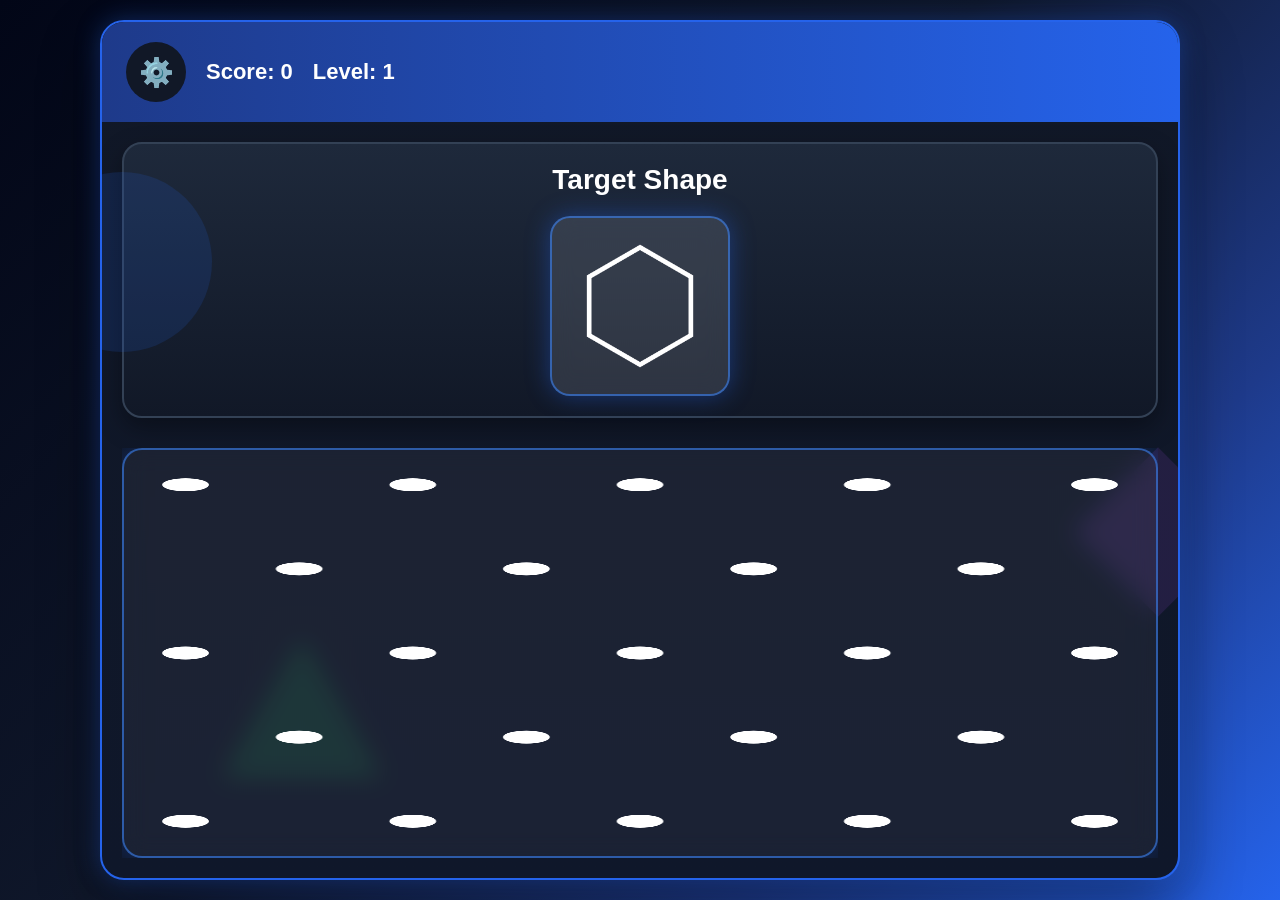
==== game.html @ 3c725fc0 "Add clue hint system and improve level progression" ====
<!DOCTYPE html>
<html lang="en">

<head>
  <meta charset="UTF-8" />
  <meta name="viewport" content="width=device-width, initial-scale=1.0" />
  <title>Shape Game</title>

  <link rel="stylesheet" href="./css/style.css" />
</head>

<body>

  <div id="game-container">
    <div class="bg-shapes">
    
      <span class="bg-circle"></span>
    
      <span class="bg-square"></span>
    
      <span class="bg-triangle"></span>
    
    </div>
  
    <!-- Header -->
    <header id="game-header">
    
      <div class="left-section">
        <button id="settings-btn">⚙️</button>
    
        <div id="game-info">
          <span>Score: <strong id="score">0</strong></span>
          <span>Level: <strong id="level">1</strong></span>
        </div>
      </div>
    
    </header>
  
    <!-- Target Shape -->
    <section id="target-area">
      <h2>Target Shape</h2>
  
      <canvas id="shapeCanvas"></canvas>
    </section>
  
    <!-- Play Area -->
    <section id="play-area">
      <canvas id="gameCanvas"></canvas>
    </section>
  
    <!-- Settings -->
    <div id="settings-menu" class="hidden">
    
      <button class="menu-btn" id="home-btn">
        🏠
        <span>Home</span>
      </button>
    
      <button class="menu-btn" id="clue-btn">
        💡
        <span>Clue</span>
      </button>
    
      <button class="menu-btn" id="retry-btn">
        🔄
        <span>Retry</span>
      </button>
    
      <button class="menu-btn" id="share-btn">
        📤
        <span>Share</span>
      </button>
    
    </div>
    <!-- Level Complete Popup -->
    <div id="level-popup" class="hidden">
    
      <div class="popup-content">
    
        <h2 id="popup-title">
          🎉 Level Complete!
        </h2>
    
        <p id="popup-score">
          Score: 0
        </p>
    
        <button id="next-level-btn">
          Next Level →
        </button>
    
      </div>
    
    </div>
    <!-- Clue Message -->
    <div id="clue-message" class="hidden">
      💡 Follow the highlighted shape
    </div>
  
  </div>

  <script type="module" src="./js/main.js"></script>

</body>

</html>
---- css/style.css ----
/* =========================
   RESET
========================= */
* {
  margin: 0;
  padding: 0;
  box-sizing: border-box;
}

body {
  font-family: Arial, sans-serif;

  background: linear-gradient(135deg,
      #020617 0%,
      #0F172A 45%,
      #1E3A8A 75%,
      #2563EB 100%);

  background-attachment: fixed;

  display: flex;
  justify-content: center;
  align-items: center;

  min-height: 100vh;
  overflow: hidden;
}

/* =========================
   GAME CONTAINER
========================= */

#game-container {
  position: relative;

  width: 1080px;
  height: 1920px;

  max-width: calc(100vw - 40px);
  max-height: calc(100vh - 40px);

  margin: 20px;

  aspect-ratio: 9 / 16;

  background: linear-gradient(180deg, #111827, #0F172A);

  display: flex;
  flex-direction: column;

  border: 2px solid #2563EB;
  border-radius: 24px;

  box-shadow:
    0 0 25px rgba(37, 99, 235, .35),
    0 25px 60px rgba(0, 0, 0, .45);

  overflow: hidden;
}

/* =========================
   HEADER
========================= */

#game-header {
  display: flex;
  justify-content: space-between;
  align-items: center;
  background: linear-gradient(90deg,
      #1E3A8A,
      #2563EB);
  color: white;

  padding: 20px 24px;
}

.left-section {
  display: flex;
  align-items: center;
  gap: 20px;
}

#settings-btn {
  width: 60px;
  height: 60px;

  border: none;
  border-radius: 50%;

  background: #111827;
  color: white;

  font-size: 28px;
  cursor: pointer;
}

#settings-btn:hover {
  background: #2563EB;
}

#game-info {
  display: flex;
  gap: 20px;

  font-size: 22px;
  font-weight: bold;
}

/* =========================
   TARGET AREA
========================= */

#target-area {
  display: flex;
  flex-direction: column;
  align-items: center;
  background: linear-gradient(180deg,
      #1E293B,
      #111827);

  gap: 20px;
  border: 2px solid #334155;
  border-radius: 20px;

  box-shadow: 0 10px 25px rgba(0, 0, 0, .35);

  margin: 20px;
    margin-bottom: 10px;
  padding: 20px;
}

#target-area h2 {
  font-size: 28px;
  color: white;
}

#shapeCanvas {
  width: 180px;
  height: 180px;

  background: rgba(255, 255, 255, .12);
  backdrop-filter: blur(12px);
  border: 2px solid rgba(59, 130, 246, .6);
  border-radius: 20px;

  box-shadow:
    0 0 25px rgba(37, 99, 235, .4);
}

/* =========================
   PLAY AREA
========================= */

#play-area {
  flex: 1;

  display: flex;
  justify-content: center;
  align-items: center;
  /* padding: 10px 10px 20px; */
  margin: 20px;

  overflow: hidden;
}

#gameCanvas {
  display: block;

  width: 100%;
  height: auto;

  max-height: 100%;

  background: rgba(255, 255, 255, .05);
  backdrop-filter: blur(12px);

  border: 2px solid rgba(59, 130, 246, .6);
  border-radius: 20px;

  box-shadow: 0 0 25px rgba(37, 99, 235, .3);

  margin: 0 auto;
  padding: 10px;
}

/* =========================
   SETTINGS MENU
========================= */

#settings-menu {
  position: absolute;

  top: 90px;
  left: 20px;

  width: 220px;

  padding: 15px;

  display: flex;
  flex-direction: column;
  gap: 12px;

  background: #1E293B;

  border-radius: 16px;

  box-shadow: 0 10px 25px rgba(0, 0, 0, .25);

  z-index: 999;
}

.menu-btn {
  display: flex;
  align-items: center;
  gap: 12px;

  padding: 14px;

  border: none;
  border-radius: 12px;

  background: #334155;
  color: white;

  cursor: pointer;

  font-size: 18px;

  transition: .25s;
}

.menu-btn:hover {
  background: #2563EB;
  transform: translateX(4px);
}

.hidden {
  display: none !important;
}

/* =========================
   RESPONSIVE
========================= */

@media (max-width: 768px) {

  #game-header {
    padding: 15px;
  }

  #settings-btn {
    width: 50px;
    height: 50px;
    font-size: 22px;
  }

  #game-info {
    font-size: 18px;
    gap: 12px;
  }

  #shapeCanvas {
    width: 180px;
    height: 180px;
  }

  #target-area h2 {
    font-size: 22px;
  }

  #play-area {
    margin: 12px;
  }

}
/* =========================
   BACKGROUND SHAPES
========================= */


.bg-shapes {

  position: absolute;

  inset: 0;

  overflow: hidden;

  pointer-events: none;

  z-index: 0;

}



.bg-circle {

  position: absolute;

  width: 180px;

  height: 180px;

  border-radius: 50%;

  background: rgba(37, 99, 235, .15);

  top: 150px;

  left: -70px;

  animation: moveShape 6s infinite ease-in-out;

}



.bg-square {

  position: absolute;

  width: 120px;

  height: 120px;

  background: rgba(168, 85, 247, .12);

  right: -40px;

  top: 450px;

  transform: rotate(45deg);

  animation: rotateShape 8s infinite linear;

}



.bg-triangle {

  position: absolute;

  width: 0;

  height: 0;

  border-left: 80px solid transparent;

  border-right: 80px solid transparent;

  border-bottom: 140px solid rgba(34, 197, 94, .12);

  bottom: 100px;

  left: 120px;

  animation: moveShape 7s infinite ease-in-out;

}



@keyframes moveShape {

  50% {

    transform: translateY(-25px);

  }

}



@keyframes rotateShape {

  100% {

    transform: rotate(405deg);

  }

}
@media (max-width:768px) {

  #game-container {
    width: 100vw;
    height: 100vh;

    max-width: none;
    max-height: none;

    margin: 0;
    border-radius: 0;
  }

}
#gameCanvas {
  touch-action: none;
  user-select: none;
}

#shapeCanvas {

  animation:
    targetFloat 3s ease-in-out infinite,
    targetGlow 2s ease-in-out infinite;

}


@keyframes targetGlow {

  0%,
  100% {

    box-shadow:
      0 0 20px rgba(37, 99, 235, .4);

  }


  50% {

    box-shadow:
      0 0 45px rgba(59, 130, 246, .8);

  }

}
.level-message {

  position: fixed;

  top: 50%;
  left: 50%;


  transform:
    translate(-50%, -50%) scale(0);


  padding: 30px 50px;


  background:
    rgba(15, 23, 42, .95);


  color: white;


  font-size: 30px;

  font-weight: bold;


  text-align: center;


  border-radius: 25px;


  z-index: 9999;


  box-shadow:
    0 0 40px rgba(37, 99, 235, .8);


  animation: messagePop .4s forwards;

}



@keyframes messagePop {

  to {

    transform:
      translate(-50%, -50%) scale(1);

  }

}
/* =========================
   LEVEL COMPLETE POPUP
========================= */

#level-popup {

  position: absolute;
  inset: 0;

  display: flex;
  justify-content: center;
  align-items: center;

  background: rgba(0, 0, 0, .65);

  z-index: 9999;

}

.popup-content {

  width: 420px;
  max-width: 90%;

  padding: 40px;

  background: #0F172A;

  border: 2px solid #2563EB;
  border-radius: 25px;

  text-align: center;

  color: white;

  box-shadow:
    0 0 40px rgba(37, 99, 235, .5);

}

.popup-content h2 {

  font-size: 36px;
  margin-bottom: 20px;

}

.popup-content p {

  font-size: 22px;
  margin-bottom: 30px;

}

#next-level-btn {

  padding: 15px 35px;

  border: none;
  border-radius: 14px;

  background: #2563EB;

  color: white;

  font-size: 20px;
  font-weight: bold;

  cursor: pointer;

  transition: .25s;

}

#next-level-btn:hover {

  background: #3B82F6;

  transform: scale(1.05);

}
/* =========================
   CLUE MESSAGE
========================= */

#clue-message {

  position: absolute;

  top: 50%;
  left: 50%;

  transform: translate(-50%, -50%);

  background: rgba(15, 23, 42, 0.95);

  color: white;

  padding: 22px 35px;

  border-radius: 20px;

  font-size: 24px;

  font-weight: bold;

  text-align: center;

  border: 2px solid #2563EB;

  box-shadow:
    0 0 30px rgba(37, 99, 235, .6);

  z-index: 2000;

  animation: clueShow .3s ease;
}


@keyframes clueShow {

  from {

    opacity: 0;

    transform:
      translate(-50%, -50%) scale(.6);

  }


  to {

    opacity: 1;

    transform:
      translate(-50%, -50%) scale(1);

  }

}
.clue-highlight {

  animation: shapeGlow 0.5s infinite alternate;

}


@keyframes shapeGlow {

  from {

    box-shadow:
      0 0 10px #2563EB;

  }


  to {

    box-shadow:
      0 0 40px #38BDF8;

  }

}
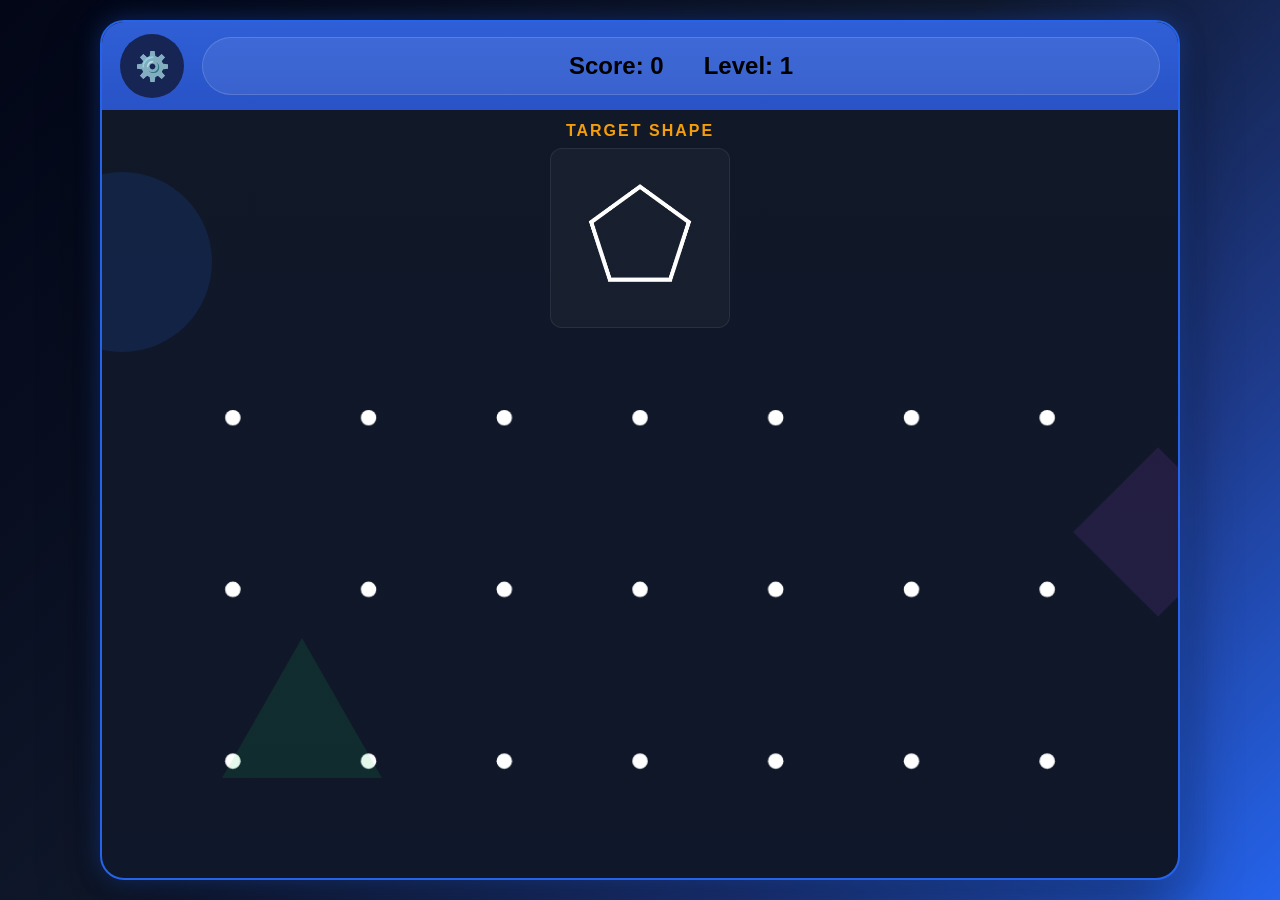
==== commit 6f5405d2: "Refactor game layout and prepare for pattern-based shape system" ====
--- a/game.html
+++ b/game.html
@@ -36,17 +36,20 @@
     
     </header>
   
-    <!-- Target Shape -->
-    <section id="target-area">
-      <h2>Target Shape</h2>
-  
-      <canvas id="shapeCanvas"></canvas>
-    </section>
-  
-    <!-- Play Area -->
-    <section id="play-area">
-      <canvas id="gameCanvas"></canvas>
-    </section>
+    <div id="game-content">
+    
+      <!-- Target Shape -->
+      <section id="target-area">
+        <h2>Target Shape</h2>
+        <canvas id="shapeCanvas"></canvas>
+      </section>
+    
+      <!-- Play Area -->
+      <section id="play-area">
+        <canvas id="gameCanvas"></canvas>
+      </section>
+    
+    </div>
   
     <!-- Settings -->
     <div id="settings-menu" class="hidden">
--- a/css/style.css
+++ b/css/style.css
@@ -63,35 +63,57 @@
 ========================= */
 
 #game-header {
-  display: flex;
+
+  height: 90px;
+
+  padding: 12px 18px;
+
+  display: flex;
+
   justify-content: space-between;
-  align-items: center;
-  background: linear-gradient(90deg,
-      #1E3A8A,
-      #2563EB);
-  color: white;
-
-  padding: 20px 24px;
+
+  align-items: center;
+
+  background: linear-gradient(180deg, #2F5FD6, #2953C7);
+
+}
+#game-content {
+  flex: 1;
+
+  display: flex;
+  flex-direction: column;
+  align-items: center;
+
+  padding-top: 12px;
 }
 
 .left-section {
-  display: flex;
-  align-items: center;
-  gap: 20px;
+
+  width: 100%;
+
+  display: flex;
+
+  align-items: center;
+
+  gap: 18px;
+
 }
 
 #settings-btn {
-  width: 60px;
-  height: 60px;
+
+  width: 64px;
+  height: 64px;
+
+  flex-shrink: 0;
+
+  border-radius: 50%;
+
+  font-size: 28px;
+
+  background: #172554;
 
   border: none;
-  border-radius: 50%;
-
-  background: #111827;
-  color: white;
-
-  font-size: 28px;
-  cursor: pointer;
+
 }
 
 #settings-btn:hover {
@@ -99,11 +121,29 @@
 }
 
 #game-info {
-  display: flex;
-  gap: 20px;
-
-  font-size: 22px;
+
+  flex: 1;
+
+  height: 58px;
+
+  border-radius: 40px;
+
+  background: rgba(255, 255, 255, .08);
+
+  border: 1px solid rgba(255, 255, 255, .15);
+
+  display: flex;
+
+  justify-content: center;
+
+  align-items: center;
+
+  gap: 40px;
+
+  font-size: 24px;
+
   font-weight: bold;
+
 }
 
 /* =========================
@@ -111,40 +151,33 @@
 ========================= */
 
 #target-area {
+
+  width: 420px;
+
+  max-width: 90%;
+
   display: flex;
   flex-direction: column;
   align-items: center;
-  background: linear-gradient(180deg,
-      #1E293B,
-      #111827);
-
-  gap: 20px;
-  border: 2px solid #334155;
-  border-radius: 20px;
-
-  box-shadow: 0 10px 25px rgba(0, 0, 0, .35);
-
-  margin: 20px;
-    margin-bottom: 10px;
-  padding: 20px;
+
+  margin-bottom: 16px;
 }
 
 #target-area h2 {
-  font-size: 28px;
-  color: white;
+  font-size: 16px;
+  letter-spacing: 2px;
+  text-transform: uppercase;
+  color: #F59E0B;
+  margin-bottom: 8px;
 }
 
 #shapeCanvas {
   width: 180px;
   height: 180px;
-
-  background: rgba(255, 255, 255, .12);
-  backdrop-filter: blur(12px);
-  border: 2px solid rgba(59, 130, 246, .6);
-  border-radius: 20px;
-
-  box-shadow:
-    0 0 25px rgba(37, 99, 235, .4);
+  background: rgba(255, 255, 255, .03);
+  border-radius: 12px;
+  border: 1px solid rgba(255, 255, 255, .08);
+  padding: 12px;
 }
 
 /* =========================
@@ -152,37 +185,32 @@
 ========================= */
 
 #play-area {
+
   flex: 1;
 
-  display: flex;
+  margin: 6px 16px 16px;
+
+  display: flex;
+
   justify-content: center;
-  align-items: center;
-  /* padding: 10px 10px 20px; */
-  margin: 20px;
+
+  align-items: flex-start;
 
   overflow: hidden;
+
 }
 
 #gameCanvas {
-  display: block;
 
   width: 100%;
-  height: auto;
-
-  max-height: 100%;
-
-  background: rgba(255, 255, 255, .05);
-  backdrop-filter: blur(12px);
-
-  border: 2px solid rgba(59, 130, 246, .6);
-  border-radius: 20px;
-
-  box-shadow: 0 0 25px rgba(37, 99, 235, .3);
-
-  margin: 0 auto;
-  padding: 10px;
-}
-
+  height: 100%;
+  background: transparent;
+  border: none;
+  border-radius: 0;
+  box-shadow: none;
+  padding: 0;
+
+}
 /* =========================
    SETTINGS MENU
 ========================= */
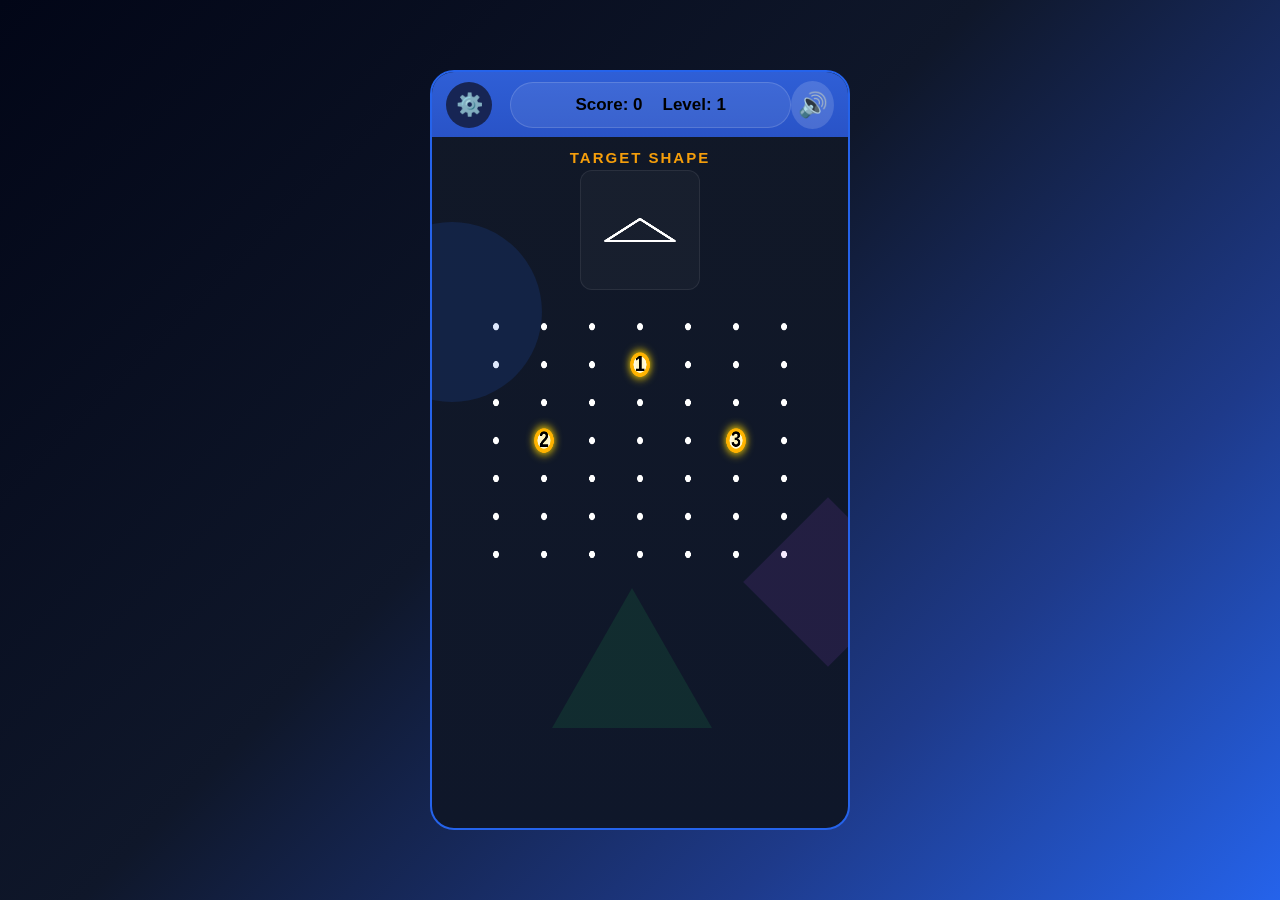
==== commit 1cf30743: "Fix mobile header layout and add sound button styling" ====
--- a/game.html
+++ b/game.html
@@ -10,6 +10,22 @@
 </head>
 
 <body>
+  <!-- Wrong Shape Popup -->
+  <div id="wrong-popup" class="hidden">
+  
+    <div class="wrong-popup-content">
+  
+      <h2>WRONG SHAPE</h2>
+  
+      <p>Try Again!</p>
+  
+      <button id="wrong-retry-btn">
+        RETRY
+      </button>
+  
+    </div>
+  
+  </div>
 
   <div id="game-container">
     <div class="bg-shapes">
@@ -33,6 +49,7 @@
           <span>Level: <strong id="level">1</strong></span>
         </div>
       </div>
+      <button id="sound-btn">🔊</button>
     
     </header>
   
@@ -76,21 +93,37 @@
     
     </div>
     <!-- Level Complete Popup -->
+    <!-- Level Complete Popup -->
     <div id="level-popup" class="hidden">
     
       <div class="popup-content">
     
         <h2 id="popup-title">
-          🎉 Level Complete!
+          SHAPE COMPLETED!
         </h2>
     
-        <p id="popup-score">
-          Score: 0
+    
+        <div class="stars">
+          ⭐ ⭐ ⭐
+        </div>
+
+      <p id="popup-score">Score: 40</p>
+    
+    
+        <p id="popup-message">
+          Perfect! Outstanding!
         </p>
     
+    
         <button id="next-level-btn">
-          Next Level →
+          NEXT LEVEL
         </button>
+    
+    
+      <button id="level-retry-btn">
+        RETRY
+      </button>
+    
     
       </div>
     
@@ -100,6 +133,7 @@
       💡 Follow the highlighted shape
     </div>
   
+  
   </div>
 
   <script type="module" src="./js/main.js"></script>
--- a/css/style.css
+++ b/css/style.css
@@ -33,13 +33,8 @@
 #game-container {
   position: relative;
 
-  width: 1080px;
-  height: 1920px;
-
-  max-width: calc(100vw - 40px);
-  max-height: calc(100vh - 40px);
-
-  margin: 20px;
+  width: min(420px, 95vw);
+  height: min(calc(95vw * 16 / 9), 95vh);
 
   aspect-ratio: 9 / 16;
 
@@ -50,10 +45,6 @@
 
   border: 2px solid #2563EB;
   border-radius: 24px;
-
-  box-shadow:
-    0 0 25px rgba(37, 99, 235, .35),
-    0 25px 60px rgba(0, 0, 0, .45);
 
   overflow: hidden;
 }
@@ -189,6 +180,7 @@
   flex: 1;
 
   margin: 6px 16px 16px;
+  padding-bottom: 30px;
 
   display: flex;
 
@@ -215,93 +207,115 @@
    SETTINGS MENU
 ========================= */
 
+/* Settings Menu */
+/* =========================
+   SETTINGS MENU
+========================= */
+
 #settings-menu {
   position: absolute;
-
   top: 90px;
   left: 20px;
 
-  width: 220px;
-
-  padding: 15px;
-
   display: flex;
   flex-direction: column;
   gap: 12px;
 
-  background: #1E293B;
-
+  width: 220px;
+  padding: 18px;
+
+  background: rgba(15, 23, 42, 0.9);
+  backdrop-filter: blur(15px);
+
+  border: 1px solid rgba(255, 255, 255, .12);
+  border-radius: 22px;
+
+  box-shadow:
+    0 15px 40px rgba(0, 0, 0, .45),
+    0 0 25px rgba(37, 99, 235, .25);
+
+  z-index: 1000;
+
+  animation: menuShow .25s ease;
+}
+
+#settings-menu.hidden {
+  display: none;
+}
+
+@keyframes menuShow {
+  from {
+    opacity: 0;
+    transform: translateX(-20px) scale(.95);
+  }
+
+  to {
+    opacity: 1;
+    transform: translateX(0) scale(1);
+  }
+}
+
+.menu-btn {
+
+  width: 100%;
+  height: 60px;
+
+  display: flex;
+  align-items: center;
+  gap: 14px;
+
+  padding: 0 18px;
+
+  border: none;
   border-radius: 16px;
 
-  box-shadow: 0 10px 25px rgba(0, 0, 0, .25);
-
-  z-index: 999;
-}
-
-.menu-btn {
-  display: flex;
-  align-items: center;
-  gap: 12px;
-
-  padding: 14px;
-
-  border: none;
-  border-radius: 12px;
-
-  background: #334155;
-  color: white;
+  color: #fff;
+
+  font-size: 18px;
+  font-weight: 700;
 
   cursor: pointer;
 
+  transition: .25s;
+}
+
+.menu-btn:hover {
+
+  transform: translateX(6px);
+
+  box-shadow: 0 10px 20px rgba(0, 0, 0, .25);
+
+}
+
+.menu-btn:active {
+  transform: scale(.96);
+}
+
+.menu-btn span {
+
   font-size: 18px;
 
-  transition: .25s;
-}
-
-.menu-btn:hover {
-  background: #2563EB;
-  transform: translateX(4px);
-}
-
-.hidden {
-  display: none !important;
-}
-
-/* =========================
-   RESPONSIVE
-========================= */
-
-@media (max-width: 768px) {
-
-  #game-header {
-    padding: 15px;
-  }
-
-  #settings-btn {
-    width: 50px;
-    height: 50px;
-    font-size: 22px;
-  }
-
-  #game-info {
-    font-size: 18px;
-    gap: 12px;
-  }
-
-  #shapeCanvas {
-    width: 180px;
-    height: 180px;
-  }
-
-  #target-area h2 {
-    font-size: 22px;
-  }
-
-  #play-area {
-    margin: 12px;
-  }
-
-}
+  letter-spacing: .5px;
+}
+
+/* Individual Colors */
+
+#home-btn {
+  background: linear-gradient(135deg, #10B981, #059669);
+}
+
+#clue-btn {
+  background: linear-gradient(135deg, #F59E0B, #D97706);
+}
+
+#retry-btn {
+  background: linear-gradient(135deg, #3B82F6, #2563EB);
+}
+
+#share-btn {
+  background: linear-gradient(135deg, #EC4899, #DB2777);
+}
+
 /* =========================
    BACKGROUND SHAPES
 ========================= */
@@ -519,83 +533,165 @@
    LEVEL COMPLETE POPUP
 ========================= */
 
+/*==========================
+ LEVEL COMPLETE POPUP
+===========================*/
+
 #level-popup {
-
   position: absolute;
   inset: 0;
-
   display: flex;
   justify-content: center;
   align-items: center;
-
-  background: rgba(0, 0, 0, .65);
-
+  background: rgba(0, 0, 0, .75);
+  backdrop-filter: blur(8px);
   z-index: 9999;
-
+  overflow-y: auto;
+    padding: 30px 0;
+}
+
+#level-popup.hidden {
+  display: none;
 }
 
 .popup-content {
 
-  width: 420px;
+  width: 380px;
   max-width: 90%;
 
-  padding: 40px;
-
-  background: #0F172A;
-
-  border: 2px solid #2563EB;
-  border-radius: 25px;
+  background: linear-gradient(180deg, #4338CA, #2E2475);
+
+  border-radius: 35px;
+
+  padding: 40px 35px;
 
   text-align: center;
 
+  border: 3px solid rgba(255, 255, 255, .15);
+
+  box-shadow:
+    0 25px 60px rgba(0, 0, 0, .55),
+    inset 0 2px 0 rgba(255, 255, 255, .08);
+
+  animation: popupShow .35s ease;
+}
+
+@keyframes popupShow {
+
+  from {
+    opacity: 0;
+    transform: scale(.7);
+  }
+
+  to {
+    opacity: 1;
+    transform: scale(1);
+  }
+}
+
+#popup-title {
+
+  color: #fff;
+
+  font-size: 32px;
+
+  font-weight: 900;
+
+  text-transform: uppercase;
+
+  margin-bottom: 25px;
+}
+
+.completed-shape {
+
+  width: 170px;
+  height: 170px;
+
+  margin: 0 auto 25px;
+
+  border-radius: 28px;
+
+  background: rgba(255, 255, 255, .07);
+
+  display: flex;
+  justify-content: center;
+  align-items: center;
+}
+
+#popupShapeCanvas {
+
+  width: 130px;
+  height: 130px;
+}
+
+.stars {
+
+  font-size: 34px;
+
+  color: #FFD33D;
+
+  letter-spacing: 8px;
+
+  margin-bottom: 18px;
+
+  text-shadow: 0 0 20px gold;
+}
+
+#popup-score {
+
+  color: #FDE68A;
+
+  font-size: 22px;
+
+  font-weight: 700;
+
+  margin-bottom: 10px;
+}
+
+#popup-message {
+
   color: white;
 
-  box-shadow:
-    0 0 40px rgba(37, 99, 235, .5);
-
-}
-
-.popup-content h2 {
-
-  font-size: 36px;
-  margin-bottom: 20px;
-
-}
-
-.popup-content p {
-
-  font-size: 22px;
+  font-size: 20px;
+
+  font-weight: 700;
+
   margin-bottom: 30px;
-
 }
 
 #next-level-btn {
 
-  padding: 15px 35px;
+  width: 100%;
+  height: 58px;
 
   border: none;
-  border-radius: 14px;
-
-  background: #2563EB;
-
-  color: white;
+
+  border-radius: 45px;
+
+  background: linear-gradient(#FFD54A, #FFB300);
+
+  color: #5B2C00;
 
   font-size: 20px;
-  font-weight: bold;
+
+  font-weight: 900;
 
   cursor: pointer;
 
-  transition: .25s;
-
+  margin-bottom: 18px;
+
+  transition: .2s;
+
+  box-shadow: 0 10px 25px rgba(255, 193, 7, .5);
 }
 
 #next-level-btn:hover {
 
-  background: #3B82F6;
-
-  transform: scale(1.05);
-
-}
+  transform: scale(1.03);
+}
+
+
+
 /* =========================
    CLUE MESSAGE
 ========================= */
@@ -680,4 +776,336 @@
 
   }
 
+}
+/*============================
+   WRONG POPUP
+=============================*/
+
+#wrong-popup {
+
+  position: absolute;
+  inset: 0;
+
+  display: flex;
+  justify-content: center;
+  align-items: center;
+
+  background: rgba(0, 0, 0, .7);
+
+  backdrop-filter: blur(5px);
+
+  z-index: 9999;
+}
+
+#wrong-popup.hidden {
+  display: none;
+}
+
+.wrong-popup-content {
+
+  width: 380px;
+
+  max-width: 90%;
+
+  padding: 35px;
+
+  border-radius: 30px;
+
+  background: linear-gradient(#651717, #390909);
+
+  border: 3px solid #EF4444;
+
+  text-align: center;
+
+  color: white;
+
+  animation: wrongPopup .25s ease;
+}
+
+.wrong-popup-content h2 {
+
+  font-size: 38px;
+
+  margin-bottom: 15px;
+}
+
+.wrong-popup-content p {
+
+  font-size: 26px;
+
+  margin-bottom: 30px;
+}
+
+#wrong-retry-btn {
+
+  width: 100%;
+
+  height: 70px;
+
+  border: none;
+
+  border-radius: 40px;
+
+  background: #EF4444;
+
+  color: white;
+
+  font-size: 28px;
+
+  font-weight: bold;
+
+  cursor: pointer;
+}
+
+@keyframes wrongPopup {
+
+  from {
+
+    opacity: 0;
+    transform: scale(.6);
+
+  }
+
+  to {
+
+    opacity: 1;
+    transform: scale(1);
+
+  }
+
+}
+#level-retry-btn {
+  margin-top: 12px;
+  width: 220px;
+  padding: 14px 20px;
+
+  border: none;
+  border-radius: 12px;
+
+  background: #ff9800;
+  color: #fff;
+
+  font-size: 18px;
+  font-weight: bold;
+
+  cursor: pointer;
+
+  transition: all 0.2s ease;
+}
+
+#level-retry-btn:hover {
+  background: #f57c00;
+  transform: translateY(-2px);
+}
+
+#level-retry-btn:active {
+  transform: scale(0.97);
+}
+.hidden {
+  display: none !important;
+}
+@media (max-width:768px) {
+
+  #game-container {
+    width: 100vw;
+    height: 100vh;
+
+    max-width: none;
+    max-height: none;
+
+    border-radius: 0;
+  }
+
+  #play-area {
+    margin: 8px;
+    padding-bottom: 8px;
+  }
+
+  #shapeCanvas {
+    width: 160px;
+    height: 160px;
+  }
+}
+
+@media (min-width:769px) and (max-width:1200px) {
+
+  #game-container {
+    width: 400px;
+    height: 95vh;
+    max-height: 720px;
+  }
+
+  #game-header {
+    height: 60px;
+    padding: 8px 12px;
+  }
+
+  #settings-btn {
+    width: 42px;
+    height: 42px;
+    font-size: 20px;
+  }
+
+  #game-info {
+    height: 42px;
+    font-size: 16px;
+    gap: 16px;
+  }
+
+  #target-area {
+    margin-bottom: 6px;
+  }
+
+  #target-area h2 {
+    font-size: 14px;
+    margin-bottom: 4px;
+  }
+
+  #shapeCanvas {
+    width: 120px;
+    height: 120px;
+  }
+
+  #play-area {
+    margin: 8px;
+    padding-bottom: 8px;
+  }
+}
+
+@media (min-width:1201px) {
+
+  #game-container {
+    width: 420px;
+    height: 95vh;
+    max-height: 760px;
+  }
+
+  #game-header {
+    height: 65px;
+    padding: 10px 14px;
+  }
+
+  #settings-btn {
+    width: 46px;
+    height: 46px;
+    font-size: 22px;
+  }
+
+  #game-info {
+    height: 46px;
+    font-size: 17px;
+    gap: 20px;
+  }
+
+  #target-area {
+    margin-bottom: 8px;
+  }
+
+  #target-area h2 {
+    font-size: 15px;
+    margin-bottom: 4px;
+  }
+
+  #shapeCanvas {
+    width: 120px;
+    height: 120px;
+  }
+
+  #play-area {
+    margin: 8px;
+    padding-bottom: 8px;
+  }
+}
+#sound-btn {
+
+  width: 48px;
+  height: 48px;
+
+  border-radius: 50%;
+
+  border: none;
+
+  background: rgba(255, 255, 255, .15);
+
+  color: white;
+
+  font-size: 24px;
+
+  cursor: pointer;
+
+  display: flex;
+
+  justify-content: center;
+  align-items: center;
+
+  transition: .2s;
+
+}
+
+
+#sound-btn:hover {
+
+  background: #2563EB;
+
+}
+
+
+#sound-btn:active {
+
+  transform: scale(.9);
+
+}
+@media (max-width:768px) {
+
+  #game-header {
+    height: 70px;
+    padding: 8px 10px;
+  }
+
+
+  .left-section {
+
+    width: auto;
+    flex: 1;
+    gap: 8px;
+
+  }
+
+
+  #settings-btn {
+
+    width: 42px;
+    height: 42px;
+
+    font-size: 20px;
+
+  }
+
+
+  #game-info {
+
+    height: 42px;
+
+    gap: 12px;
+
+    font-size: 15px;
+
+    padding: 0 12px;
+
+    white-space: nowrap;
+
+  }
+
+
+  #sound-btn {
+
+    width: 42px;
+    height: 42px;
+
+    font-size: 20px;
+
+    flex-shrink: 0;
+
+  }
+
 }
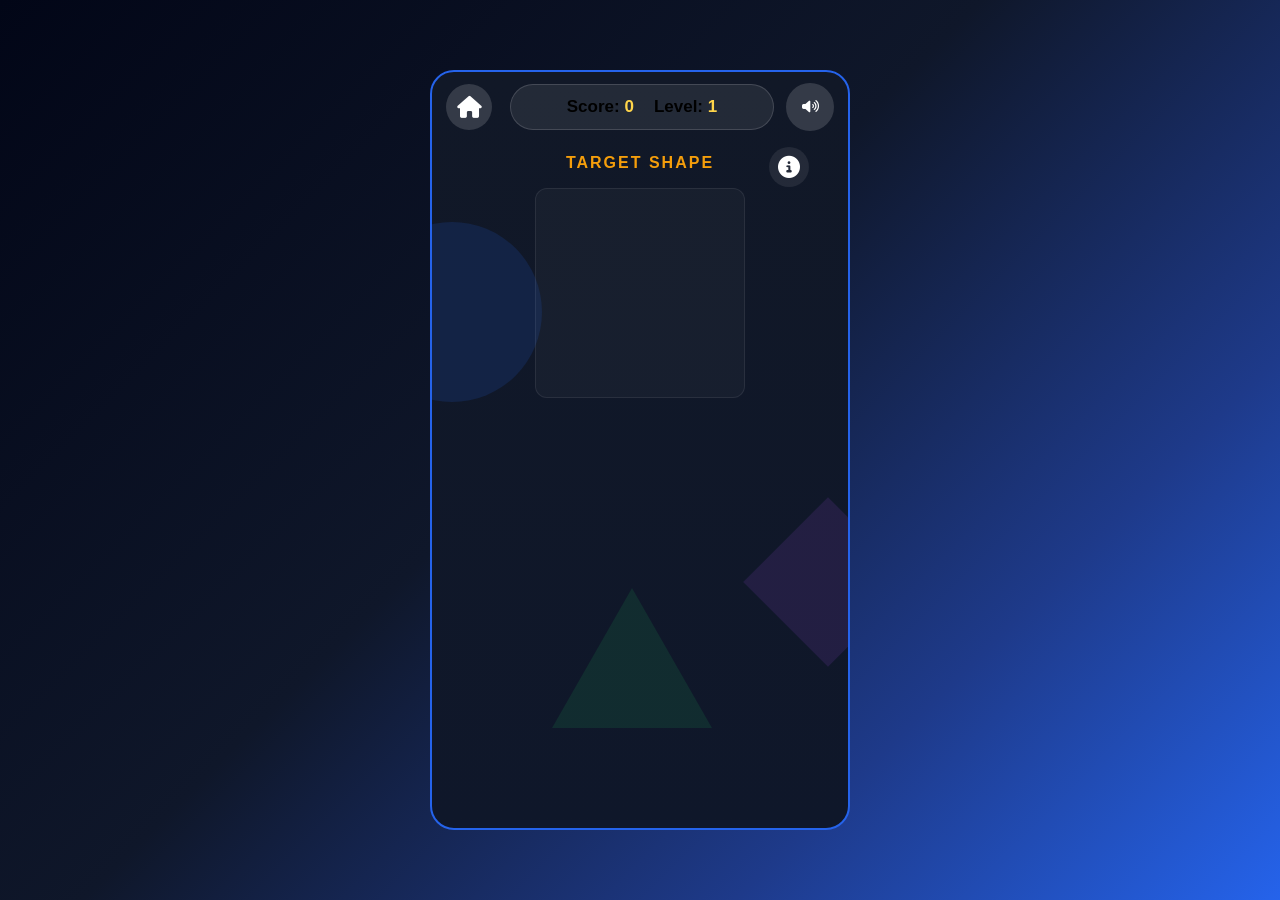
==== commit 50aad4e9: "style: polish target shape panel and reduce glow effect" ====
--- a/game.html
+++ b/game.html
@@ -5,6 +5,8 @@
   <meta charset="UTF-8" />
   <meta name="viewport" content="width=device-width, initial-scale=1.0" />
   <title>Shape Game</title>
+ 
+  <link rel="stylesheet" href="https://cdnjs.cloudflare.com/ajax/libs/font-awesome/6.7.2/css/all.min.css">
 
   <link rel="stylesheet" href="./css/style.css" />
 </head>
@@ -42,24 +44,39 @@
     <header id="game-header">
     
       <div class="left-section">
-        <button id="settings-btn">⚙️</button>
+      <button id="home-btn">
+        <i class="fa-solid fa-house"></i>
+      </button>
     
         <div id="game-info">
           <span>Score: <strong id="score">0</strong></span>
           <span>Level: <strong id="level">1</strong></span>
         </div>
       </div>
-      <button id="sound-btn">🔊</button>
+    <button id="sound-btn">
+      <i id="sound-icon" class="fa-solid fa-volume-high"></i>
+    </button>
     
     </header>
   
     <div id="game-content">
     
       <!-- Target Shape -->
-      <section id="target-area">
+    <section id="target-area">
+    
+      <div class="target-header">
+    
         <h2>Target Shape</h2>
-        <canvas id="shapeCanvas"></canvas>
-      </section>
+    
+    <button id="info-btn" type="button">
+      <i class="fa-solid fa-circle-info"></i>
+    </button>
+    
+      </div>
+    
+      <canvas id="shapeCanvas"></canvas>
+    
+    </section>
     
       <!-- Play Area -->
       <section id="play-area">
@@ -69,30 +86,22 @@
     </div>
   
     <!-- Settings -->
-    <div id="settings-menu" class="hidden">
-    
-      <button class="menu-btn" id="home-btn">
-        🏠
-        <span>Home</span>
-      </button>
-    
-      <button class="menu-btn" id="clue-btn">
-        💡
-        <span>Clue</span>
-      </button>
-    
-      <button class="menu-btn" id="retry-btn">
-        🔄
-        <span>Retry</span>
-      </button>
-    
-      <button class="menu-btn" id="share-btn">
-        📤
-        <span>Share</span>
-      </button>
-    
-    </div>
-    <!-- Level Complete Popup -->
+<div id="settings-menu" class="hidden">
+
+  <button class="menu-btn" id="undo-btn">
+    <i class="fa-solid fa-rotate-left"></i>
+  </button>
+
+  <button class="menu-btn" id="newgame-btn">
+    <i class="fa-solid fa-arrows-rotate"></i>
+  </button>
+
+  <button class="menu-btn" id="share-btn">
+    <i class="fa-solid fa-share-nodes"></i>
+  </button>
+
+</div>
+   
     <!-- Level Complete Popup -->
     <div id="level-popup" class="hidden">
     
--- a/css/style.css
+++ b/css/style.css
@@ -48,26 +48,42 @@
 
   overflow: hidden;
 }
+#home-btn,
+#sound-btn,
+#info-btn {
+
+  background: rgba(255, 255, 255, .12);
+
+  color: #FFFFFF;
+
+  border: 1px solid rgba(255, 255, 255, .15);
+
+}
+
+#home-btn:hover,
+#sound-btn:hover,
+#info-btn:hover {
+
+  background: #2563EB;
+
+  color: #FFFFFF;
+
+  box-shadow: 0 0 15px rgba(37, 99, 235, .6);
+
+}
 
 /* =========================
    HEADER
 ========================= */
 
 #game-header {
-
-  height: 90px;
-
-  padding: 12px 18px;
-
-  display: flex;
-
+  display: flex;
   justify-content: space-between;
-
   align-items: center;
 
-  background: linear-gradient(180deg, #2F5FD6, #2953C7);
-
-}
+  gap: 12px;
+}
+
 #game-content {
   flex: 1;
 
@@ -90,24 +106,41 @@
 
 }
 
-#settings-btn {
-
-  width: 64px;
-  height: 64px;
-
-  flex-shrink: 0;
-
+#home-btn {
+
+  width: 48px;
+  height: 48px;
+
+  border: none;
   border-radius: 50%;
 
-  font-size: 28px;
-
-  background: #172554;
-
-  border: none;
-
-}
-
-#settings-btn:hover {
+  background: rgba(255, 255, 255, .15);
+
+  color: #fff;
+
+  display: flex;
+  justify-content: center;
+  align-items: center;
+
+  cursor: pointer;
+
+  transition: .2s;
+
+}
+
+#home-btn:hover {
+
+  background: #2563EB;
+
+}
+
+#home-btn i {
+
+  font-size: 22px;
+
+}
+
+#home-btn:hover {
   background: #2563EB;
 }
 
@@ -160,6 +193,76 @@
   text-transform: uppercase;
   color: #F59E0B;
   margin-bottom: 8px;
+}
+.target-header {
+
+  position: relative;
+
+  width: 100%;
+
+  display: flex;
+
+  justify-content: center;
+
+  align-items: center;
+
+  margin-bottom: 8px;
+
+}
+
+#info-btn {
+
+  position: absolute;
+
+  right: 18px;
+  top: 50%;
+
+  transform: translateY(-50%);
+
+  width: 40px;
+  height: 40px;
+
+  border: none;
+  border-radius: 50%;
+
+  background: rgba(255, 255, 255, .08);
+
+  color: #fff;
+
+  display: flex;
+  justify-content: center;
+  align-items: center;
+
+  cursor: pointer;
+
+  transition: .2s;
+
+}
+
+#info-btn:hover {
+
+  background: #2563EB;
+
+}
+
+#info-btn i {
+
+  font-size: 22px;
+
+}
+
+
+#info-btn:hover {
+
+  background: #1D4ED8;
+
+}
+
+#game-header i,
+#info-btn i {
+
+  pointer-events: none;
+
 }
 
 #shapeCanvas {
@@ -179,35 +282,34 @@
 
   flex: 1;
 
-  margin: 6px 16px 16px;
-  padding-bottom: 30px;
+  width: 100%;
+
+  margin: 0;
+
+  padding: 0 10px 10px;
 
   display: flex;
 
   justify-content: center;
 
-  align-items: flex-start;
+  align-items: stretch;
 
   overflow: hidden;
 
 }
 
+
 #gameCanvas {
 
   width: 100%;
+
   height: 100%;
-  background: transparent;
-  border: none;
-  border-radius: 0;
-  box-shadow: none;
-  padding: 0;
-
-}
-/* =========================
-   SETTINGS MENU
-========================= */
-
-/* Settings Menu */
+
+  display: block;
+
+}
+
+
 /* =========================
    SETTINGS MENU
 ========================= */
@@ -257,26 +359,26 @@
 
 .menu-btn {
 
-  width: 100%;
-  height: 60px;
-
-  display: flex;
-  align-items: center;
-  gap: 14px;
-
-  padding: 0 18px;
-
-  border: none;
-  border-radius: 16px;
-
-  color: #fff;
-
-  font-size: 18px;
-  font-weight: 700;
-
-  cursor: pointer;
-
-  transition: .25s;
+  width: 58px;
+  height: 58px;
+
+  padding: 0;
+
+  justify-content: center;
+
+  border-radius: 18px;
+  background: rgba(255, 255, 255, .08);
+  
+    border: 1px solid rgba(255, 255, 255, .12);
+  
+    color: #FFFFFF;
+
+}
+
+.menu-btn i {
+
+  font-size: 24px;
+
 }
 
 .menu-btn:hover {
@@ -284,6 +386,9 @@
   transform: translateX(6px);
 
   box-shadow: 0 10px 20px rgba(0, 0, 0, .25);
+  background: #2563EB;
+  
+    color: #FFFFFF;
 
 }
 
@@ -300,9 +405,7 @@
 
 /* Individual Colors */
 
-#home-btn {
-  background: linear-gradient(135deg, #10B981, #059669);
-}
+
 
 #clue-btn {
   background: linear-gradient(135deg, #F59E0B, #D97706);
@@ -940,7 +1043,7 @@
     padding: 8px 12px;
   }
 
-  #settings-btn {
+#home-btn {
     width: 42px;
     height: 42px;
     font-size: 20px;
@@ -950,6 +1053,7 @@
     height: 42px;
     font-size: 16px;
     gap: 16px;
+    color: #E5E7EB;
   }
 
   #target-area {
@@ -974,71 +1078,101 @@
 
 @media (min-width:1201px) {
 
+
   #game-container {
+
     width: 420px;
-    height: 95vh;
-    max-height: 760px;
-  }
+
+    height: 760px;
+
+  }
+
 
   #game-header {
-    height: 65px;
+
+    height: 70px;
+
     padding: 10px 14px;
-  }
-
-  #settings-btn {
+
+  }
+
+
+
+  #home-btn {
+
     width: 46px;
+
     height: 46px;
+
     font-size: 22px;
-  }
+
+  }
+
 
   #game-info {
+
     height: 46px;
+
     font-size: 17px;
+
     gap: 20px;
-  }
+
+  }
+    #game-info strong {
+      color: #FFD54A;
+      /* Golden Yellow */
+      font-weight: 700;
+    }
+
+
+
+  #shapeCanvas {
+
+    width: 210px;
+
+    height: 210px;
+
+  }
+
+
 
   #target-area {
-    margin-bottom: 8px;
-  }
-
-  #target-area h2 {
-    font-size: 15px;
-    margin-bottom: 4px;
-  }
-
-  #shapeCanvas {
-    width: 120px;
-    height: 120px;
-  }
+
+    margin-bottom: 5px;
+
+  }
+
+
 
   #play-area {
-    margin: 8px;
-    padding-bottom: 8px;
-  }
+
+    flex: 1;
+
+    margin: 0;
+
+    padding: 0 8px 8px;
+
+  }
+
+
 }
 #sound-btn {
 
   width: 48px;
+  min-width: 48px;
   height: 48px;
-
+  min-height: 48px;
+
+  flex-shrink: 0;
+
+  border: none;
   border-radius: 50%;
 
-  border: none;
-
   background: rgba(255, 255, 255, .15);
 
-  color: white;
-
-  font-size: 24px;
-
-  cursor: pointer;
-
-  display: flex;
-
+  display: flex;
   justify-content: center;
   align-items: center;
-
-  transition: .2s;
 
 }
 
@@ -1063,13 +1197,15 @@
   }
 
 
-  .left-section {
-
-    width: auto;
-    flex: 1;
-    gap: 8px;
-
-  }
+ .left-section {
+   flex: 1;
+   display: flex;
+   align-items: center;
+   gap: 18px;
+
+   margin-right: 12px;
+   /* এইটা যোগ করো */
+ }
 
 
   #settings-btn {
@@ -1108,4 +1244,4 @@
 
   }
 
-}+}
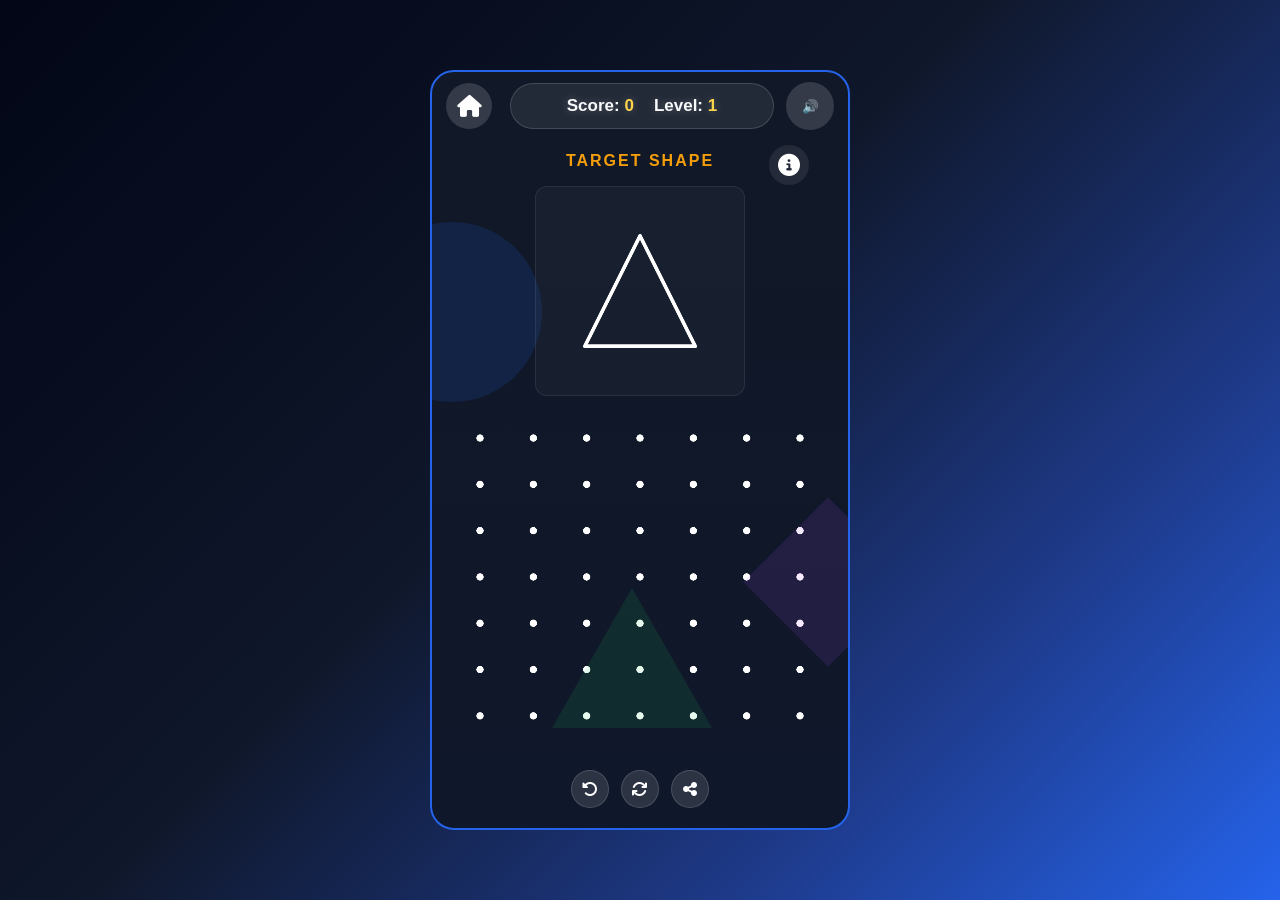
==== commit 9844c20e: "Add shape matching logic, levels, scoring, clues and UI updates" ====
--- a/game.html
+++ b/game.html
@@ -86,7 +86,9 @@
     </div>
   
     <!-- Settings -->
-<div id="settings-menu" class="hidden">
+<!-- Game Actions -->
+
+<div id="game-actions">
 
   <button class="menu-btn" id="undo-btn">
     <i class="fa-solid fa-rotate-left"></i>
@@ -137,11 +139,29 @@
       </div>
     
     </div>
-    <!-- Clue Message -->
-    <div id="clue-message" class="hidden">
-      💡 Follow the highlighted shape
+  
+  
+  </div>
+
+ 
+  <div id="info-popup" class="hidden">
+  
+    <div class="info-content">
+  
+      <button id="close-info">
+        <i class="fa-solid fa-xmark"></i>
+      </button>
+  
+      <h2>How to Play</h2>
+  
+      <ul>
+        <li>Draw the same shape as the target.</li>
+        <li>The position of the shape does not matter.</li>
+        <li>Connect the dots to make a closed shape.</li>
+        <li>Undo removes all drawn lines.</li>
+      </ul>
+  
     </div>
-  
   
   </div>
 
--- a/css/style.css
+++ b/css/style.css
@@ -168,6 +168,10 @@
 
   font-weight: bold;
 
+  color: #F8FAFC;
+
+  text-shadow: 0 0 8px rgba(255, 255, 255, .25);
+
 }
 
 /* =========================
@@ -308,87 +312,54 @@
   display: block;
 
 }
-
-
-/* =========================
-   SETTINGS MENU
-========================= */
-
-#settings-menu {
+#game-actions {
+
   position: absolute;
-  top: 90px;
-  left: 20px;
-
-  display: flex;
-  flex-direction: column;
+
+  bottom: 20px;
+  left: 50%;
+
+  transform: translateX(-50%);
+
+  display: flex;
+
   gap: 12px;
 
-  width: 220px;
-  padding: 18px;
-
-  background: rgba(15, 23, 42, 0.9);
-  backdrop-filter: blur(15px);
-
-  border: 1px solid rgba(255, 255, 255, .12);
-  border-radius: 22px;
-
-  box-shadow:
-    0 15px 40px rgba(0, 0, 0, .45),
-    0 0 25px rgba(37, 99, 235, .25);
-
   z-index: 1000;
 
-  animation: menuShow .25s ease;
-}
-
-#settings-menu.hidden {
-  display: none;
-}
-
-@keyframes menuShow {
-  from {
-    opacity: 0;
-    transform: translateX(-20px) scale(.95);
-  }
-
-  to {
-    opacity: 1;
-    transform: translateX(0) scale(1);
-  }
-}
-
-.menu-btn {
-
-  width: 58px;
-  height: 58px;
+}
+
+#game-actions .menu-btn {
+
+  width: 38px;
+  height: 38px;
+
+  border-radius: 50%;
 
   padding: 0;
 
+  display: flex;
   justify-content: center;
-
-  border-radius: 18px;
-  background: rgba(255, 255, 255, .08);
-  
-    border: 1px solid rgba(255, 255, 255, .12);
-  
-    color: #FFFFFF;
-
-}
-
-.menu-btn i {
-
-  font-size: 24px;
-
-}
-
-.menu-btn:hover {
-
-  transform: translateX(6px);
-
-  box-shadow: 0 10px 20px rgba(0, 0, 0, .25);
+  align-items: center;
+
+  background: rgba(255, 255, 255, .12);
+
+  border: 1px solid rgba(255, 255, 255, .15);
+
+  color: white;
+
+}
+
+#game-actions .menu-btn i {
+
+  font-size: 16px;
+
+}
+
+
+#game-actions .menu-btn:hover {
+
   background: #2563EB;
-  
-    color: #FFFFFF;
 
 }
 
@@ -1124,7 +1095,82 @@
       font-weight: 700;
     }
 
-
+#info-popup {
+
+  position: absolute;
+  inset: 0;
+
+  display: flex;
+  justify-content: center;
+  align-items: center;
+
+  background: rgba(0, 0, 0, .7);
+  backdrop-filter: blur(6px);
+
+  z-index: 9999;
+
+}
+
+#info-popup.hidden {
+  display: none;
+}
+
+.info-content {
+
+  width: 340px;
+  max-width: 90%;
+
+  background: #1E293B;
+
+  color: white;
+
+  border-radius: 22px;
+
+  padding: 28px;
+
+  position: relative;
+
+}
+
+.info-content h2 {
+
+  margin-bottom: 18px;
+
+  text-align: center;
+
+  color: #FFD54A;
+
+}
+
+.info-content ul {
+
+  padding-left: 20px;
+
+  line-height: 1.8;
+
+}
+
+#close-info {
+
+  position: absolute;
+
+  right: 12px;
+  top: 12px;
+
+  width: 36px;
+  height: 36px;
+
+  border: none;
+
+  border-radius: 50%;
+
+  background: #EF4444;
+
+  color: white;
+
+  cursor: pointer;
+
+}
 
   #shapeCanvas {
 
@@ -1202,44 +1248,32 @@
    display: flex;
    align-items: center;
    gap: 18px;
-
    margin-right: 12px;
-   /* এইটা যোগ করো */
+   
  }
 
-
-  #settings-btn {
+  #game-info {
+
+    height: 42px;
+
+    gap: 12px;
+
+    font-size: 15px;
+
+    padding: 0 12px;
+
+    white-space: nowrap;
+
+  }
+
+
+  #sound-btn {
 
     width: 42px;
     height: 42px;
 
     font-size: 20px;
 
-  }
-
-
-  #game-info {
-
-    height: 42px;
-
-    gap: 12px;
-
-    font-size: 15px;
-
-    padding: 0 12px;
-
-    white-space: nowrap;
-
-  }
-
-
-  #sound-btn {
-
-    width: 42px;
-    height: 42px;
-
-    font-size: 20px;
-
     flex-shrink: 0;
 
   }
